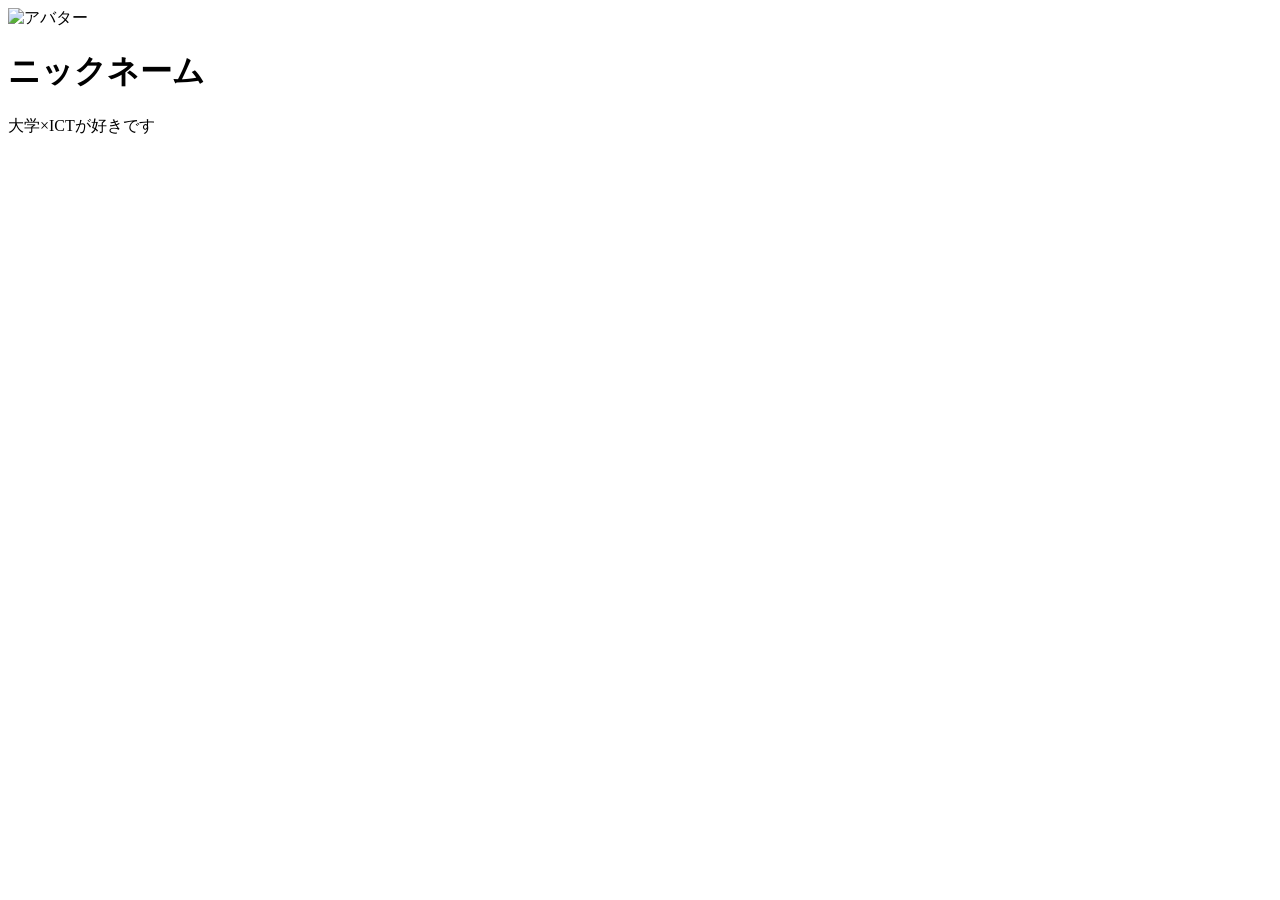
==== index.html @ 3c25bb4c "feat: add HTML structure for business card page" ====
<!DOCTYPE html>
<html lang="ja">
<head>
  <meta charset="UTF-8">
  <meta name="viewport" content="width=device-width, initial-scale=1.0">
  <title>My Page</title>
  <link rel="stylesheet" href="style.css">
</head>
<body>
  <div class="card">
    <img class="avatar" src="images/avatar.png" alt="アバター">
    <h1 class="nickname">ニックネーム</h1>
    <p class="message">大学×ICTが好きです</p>
  </div>
</body>
</html>
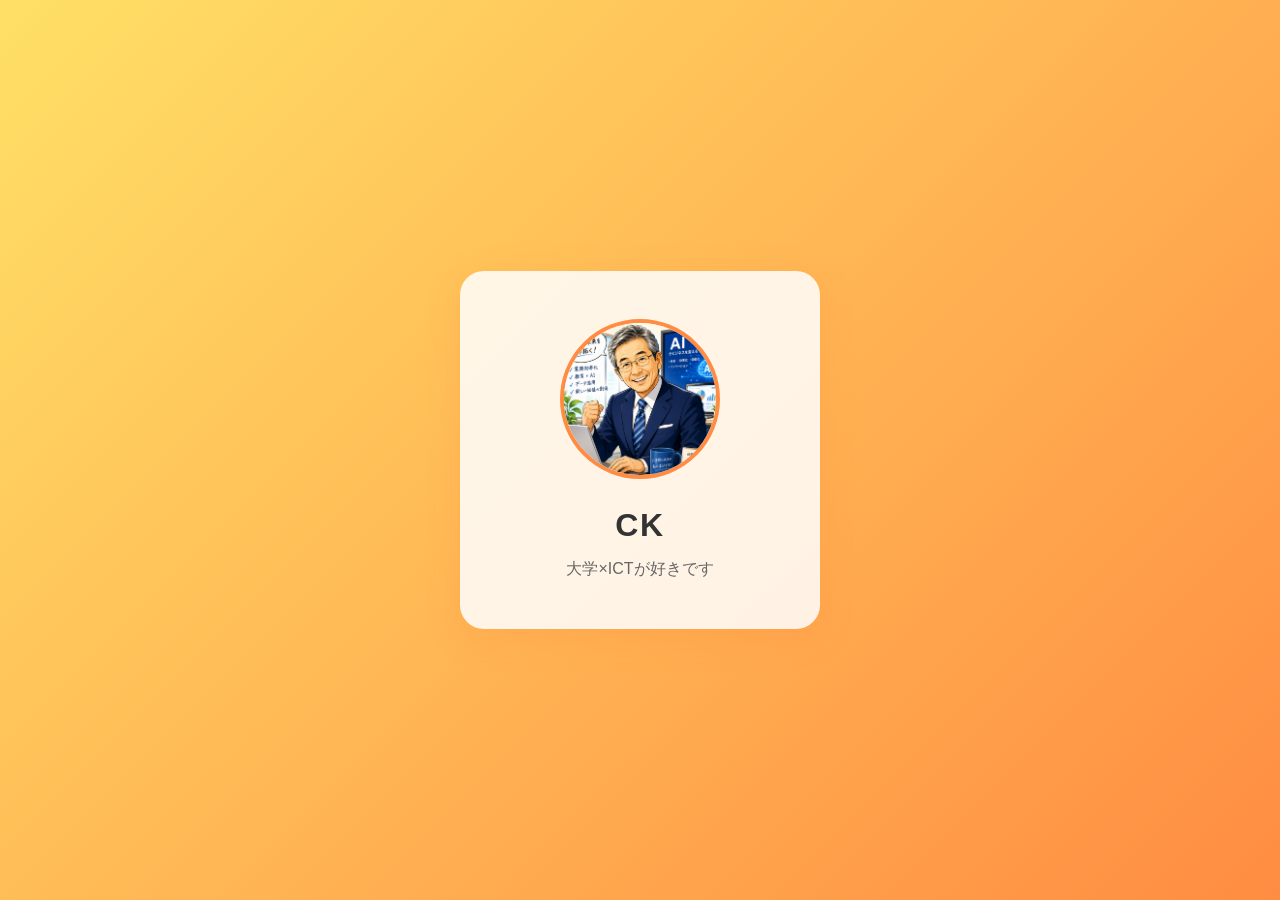
==== commit 2fba603b: "feat: add AI illustration and finalize content" ====
--- a/index.html
+++ b/index.html
@@ -9,8 +9,8 @@
 <body>
   <div class="card">
     <img class="avatar" src="images/avatar.png" alt="アバター">
-    <h1 class="nickname">ニックネーム</h1>
+    <h1 class="nickname">CK</h1>
     <p class="message">大学×ICTが好きです</p>
   </div>
 </body>
-</html>
+</html>
--- a/style.css
+++ b/style.css
@@ -0,0 +1,63 @@
+* {
+  margin: 0;
+  padding: 0;
+  box-sizing: border-box;
+}
+
+body {
+  min-height: 100vh;
+  display: flex;
+  align-items: center;
+  justify-content: center;
+  background: linear-gradient(135deg, #FFE066 0%, #FF8C42 100%);
+  font-family: 'Hiragino Kaku Gothic ProN', 'Meiryo', sans-serif;
+}
+
+.card {
+  background: rgba(255, 255, 255, 0.85);
+  border-radius: 24px;
+  padding: 48px 40px;
+  text-align: center;
+  box-shadow: 0 8px 32px rgba(255, 140, 66, 0.25);
+  max-width: 360px;
+  width: 90%;
+}
+
+.avatar {
+  width: 160px;
+  height: 160px;
+  border-radius: 50%;
+  object-fit: cover;
+  border: 4px solid #FF8C42;
+  margin-bottom: 24px;
+  background: #FFE8D0;
+}
+
+.nickname {
+  font-size: 2rem;
+  font-weight: 700;
+  color: #333;
+  margin-bottom: 12px;
+  letter-spacing: 0.05em;
+}
+
+.message {
+  font-size: 1rem;
+  color: #666;
+  line-height: 1.6;
+}
+
+@media (max-width: 480px) {
+  .card {
+    padding: 36px 24px;
+  }
+
+  .avatar {
+    width: 120px;
+    height: 120px;
+  }
+
+  .nickname {
+    font-size: 1.6rem;
+  }
+}
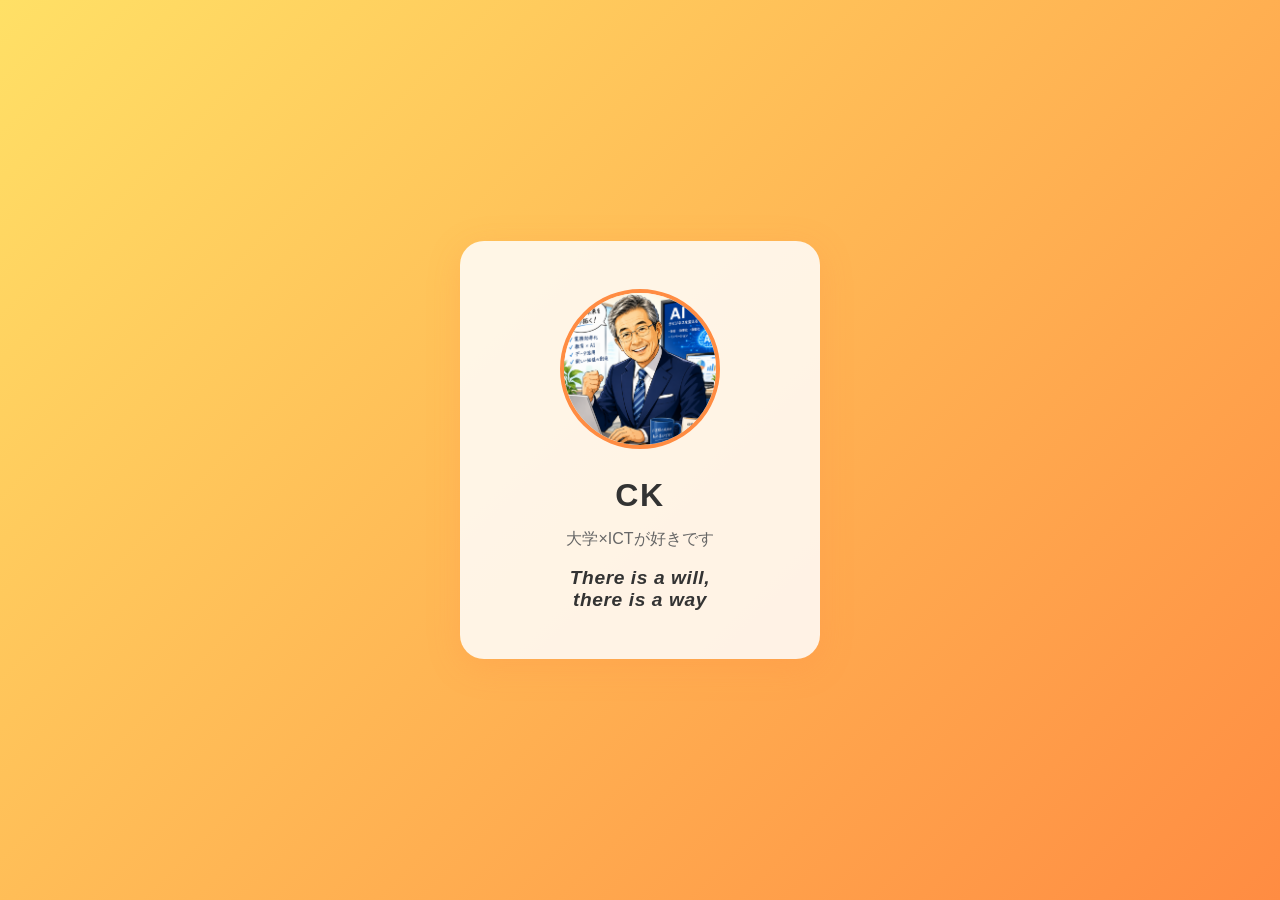
==== commit 25202716: "初期登録" ====
--- a/index.html
+++ b/index.html
@@ -11,6 +11,7 @@
     <img class="avatar" src="images/avatar.png" alt="アバター">
     <h1 class="nickname">CK</h1>
     <p class="message">大学×ICTが好きです</p>
+    <p class="tagline">There is a will,<br>there is a way</p>
   </div>
 </body>
 </html>
--- a/style.css
+++ b/style.css
@@ -47,6 +47,15 @@
   line-height: 1.6;
 }
 
+.tagline {
+  margin-top: 16px;
+  font-size: 1.2rem;
+  color: #333;
+  font-weight: 700;
+  font-style: italic;
+  letter-spacing: 0.03em;
+}
+
 @media (max-width: 480px) {
   .card {
     padding: 36px 24px;
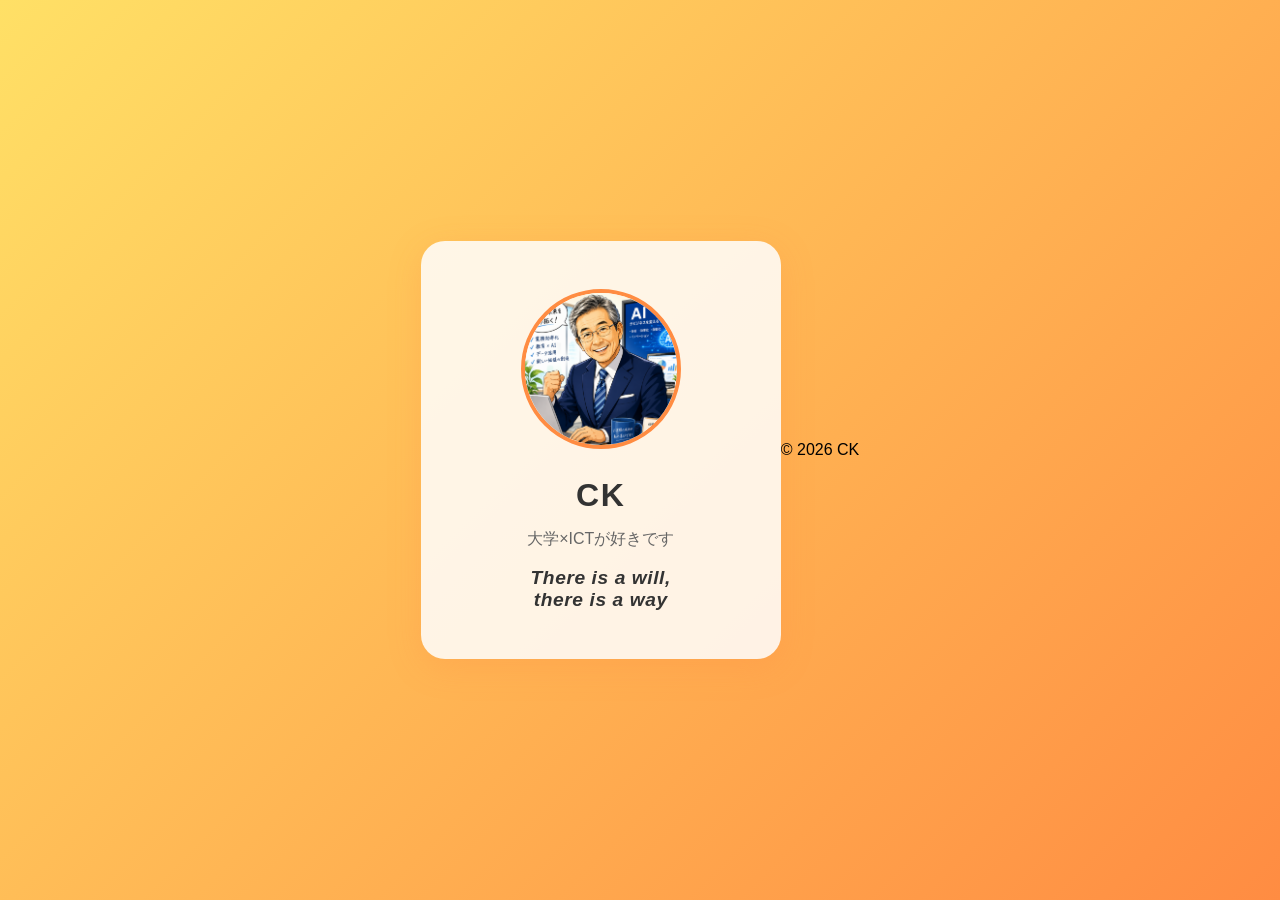
==== commit e76290d7: "add コピーライト" ====
--- a/index.html
+++ b/index.html
@@ -13,5 +13,6 @@
     <p class="message">大学×ICTが好きです</p>
     <p class="tagline">There is a will,<br>there is a way</p>
   </div>
+  <footer class="copyright">&copy; 2026 CK</footer>
 </body>
 </html>
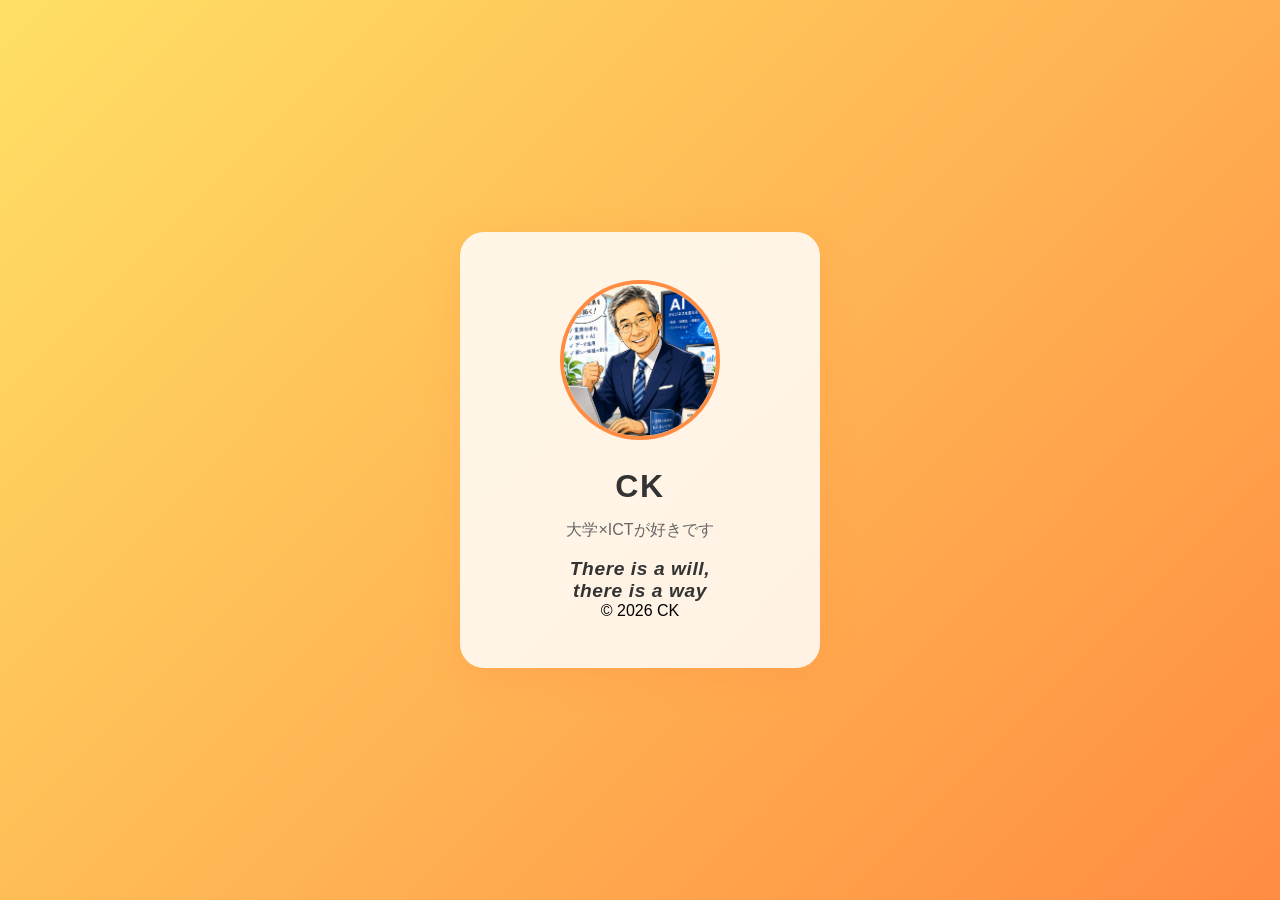
==== commit 556e818f: "add" ====
--- a/index.html
+++ b/index.html
@@ -12,7 +12,7 @@
     <h1 class="nickname">CK</h1>
     <p class="message">大学×ICTが好きです</p>
     <p class="tagline">There is a will,<br>there is a way</p>
+    <p class="copyright">&copy; 2026 CK</p>
   </div>
-  <footer class="copyright">&copy; 2026 CK</footer>
 </body>
 </html>
